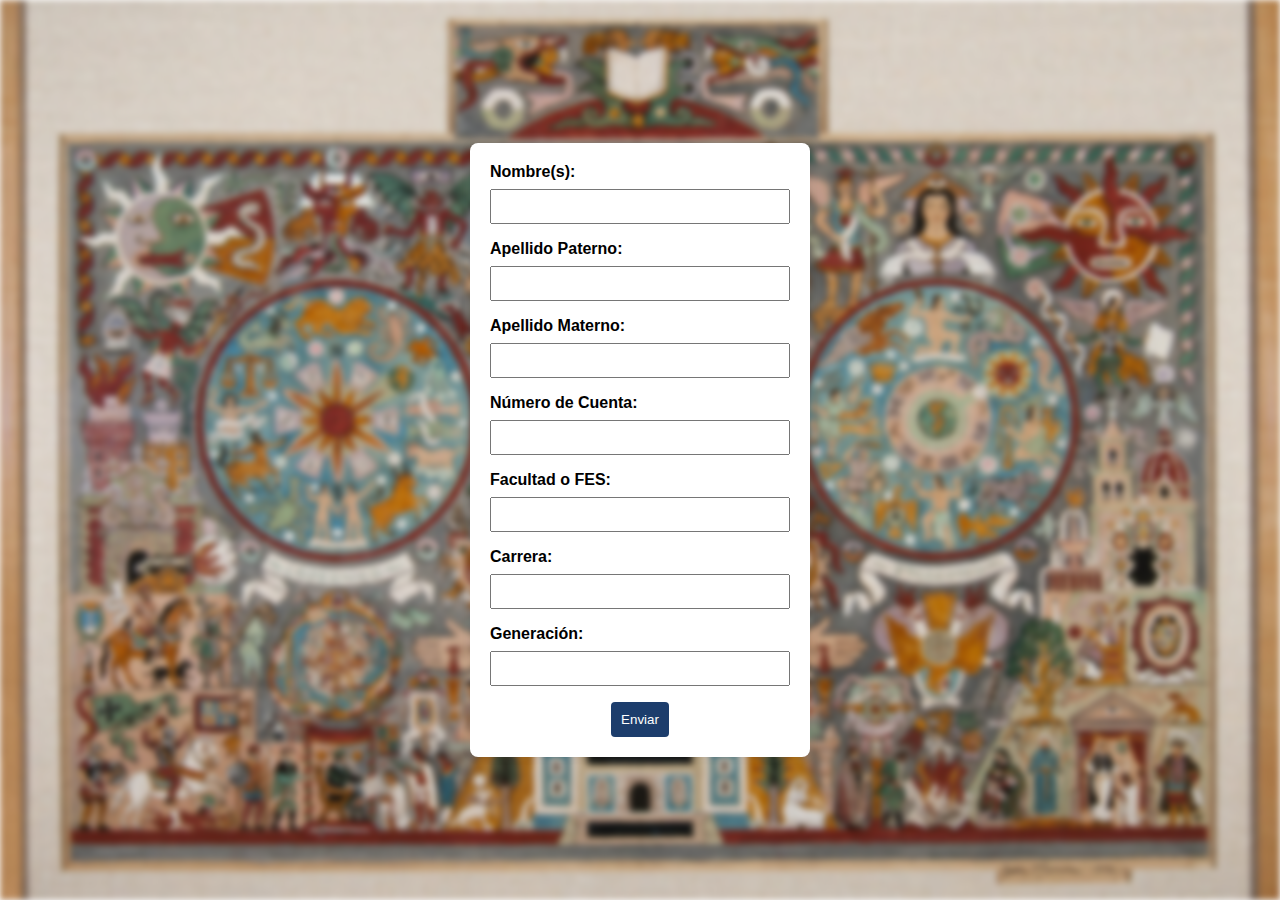
==== Formulario HTML Y CSS/formulario.html @ e41c6b95 "COMMIT 7: Modificacion de archivos HTML" ====
<!DOCTYPE html>
<html lang="es">
<head>
    <meta charset="UTF-8">
    <meta name="viewport" content="width=device-width, initial-scale=1.0">
    <link rel="shortcut icon" href="media/LOGO UNAM.png"logo ICO> 
    <link rel="stylesheet" href="media/estilos.css">
    <title>Formulario</title>
</head>
<body>

    <form>

        <label for="nombre">Nombre(s):</label>
        <input type="text" id="nombre" name="nombre" required>

        <label for="nombre">Apellido Paterno:</label>
        <input type="text" id="apellido_paterno" name="apellido_paterno" required>

        <label for="nombre">Apellido Materno:</label>
        <input type="text" id="apellido_materno" name="apellido_materno" required>

        <label for="numeroCuenta">Número de Cuenta:</label>
        <input type="text" id="numeroCuenta" name="numeroCuenta" required>

        <label for="facultad">Facultad o FES:</label>
        <input type="text" id="facultad" name="facultad" required>

        <label for="carrera">Carrera:</label>
        <input type="text" id="carrera" name="carrera" required>

        <label for="generacion">Generación:</label>
        <input type="text" id="generacion" name="generacion" required>

        <button type="submit">Enviar</button>
    </form>

</body>
</html>
---- Formulario HTML Y CSS/media/estilos.css ----
body {
    font-family: Arial, sans-serif;
    position: relative;
    margin: 0;
    padding: 0;
    display: flex;
    justify-content: center;
    align-items: center;
    height: 100vh;
}

body::before {
    content: "";
    position: absolute;
    top: 0;
    right: 0;
    bottom: 0;
    left: 0;
    background: url('bc.jpg') center/cover no-repeat; 
    filter: blur(3px); 
    z-index: -1; 
}

form {
    background-color: #fff;
    padding: 20px;
    border-radius: 8px;
    box-shadow: 0 0 10px rgba(0, 0, 0, 0.1);
    width: 300px;
    position: relative; 
    z-index: 1; 
    text-align: center; 
}

label {
    display: block;
    margin-bottom: 8px;
    font-weight: bold;
    text-align: left;
}

input {
    width: 100%;
    padding: 8px;
    margin-bottom: 16px;
    box-sizing: border-box;
}

button {
    background-color: #1c3d6c;
    color: #fff;
    padding: 10px;
    border: none;
    border-radius: 4px;
    cursor: pointer;
}

button:hover {
    background-color: #0e1e34;
}
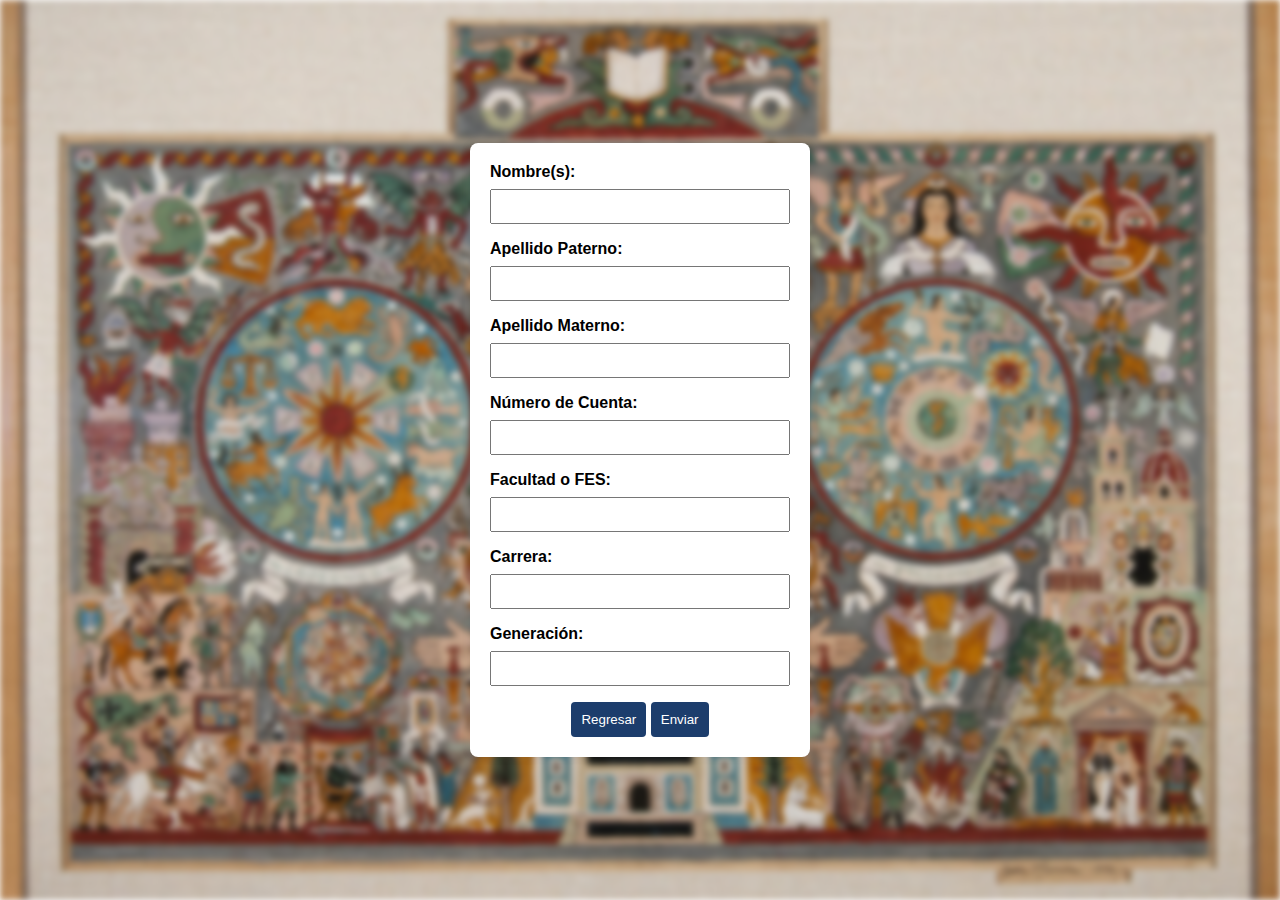
==== commit 30827ce1: "COMMIT 19: Se modifican archivos de HTML para estar igual a los php en cuestion de estrucutra, agreg" ====
--- a/Formulario HTML Y CSS/formulario.html
+++ b/Formulario HTML Y CSS/formulario.html
@@ -32,6 +32,7 @@
         <label for="generacion">Generación:</label>
         <input type="text" id="generacion" name="generacion" required>
 
+        <a href="inicio.html"><button type="button">Regresar<i class="fas fa-paper-plane"></i></button></a>
         <button type="submit">Enviar</button>
     </form>
 
